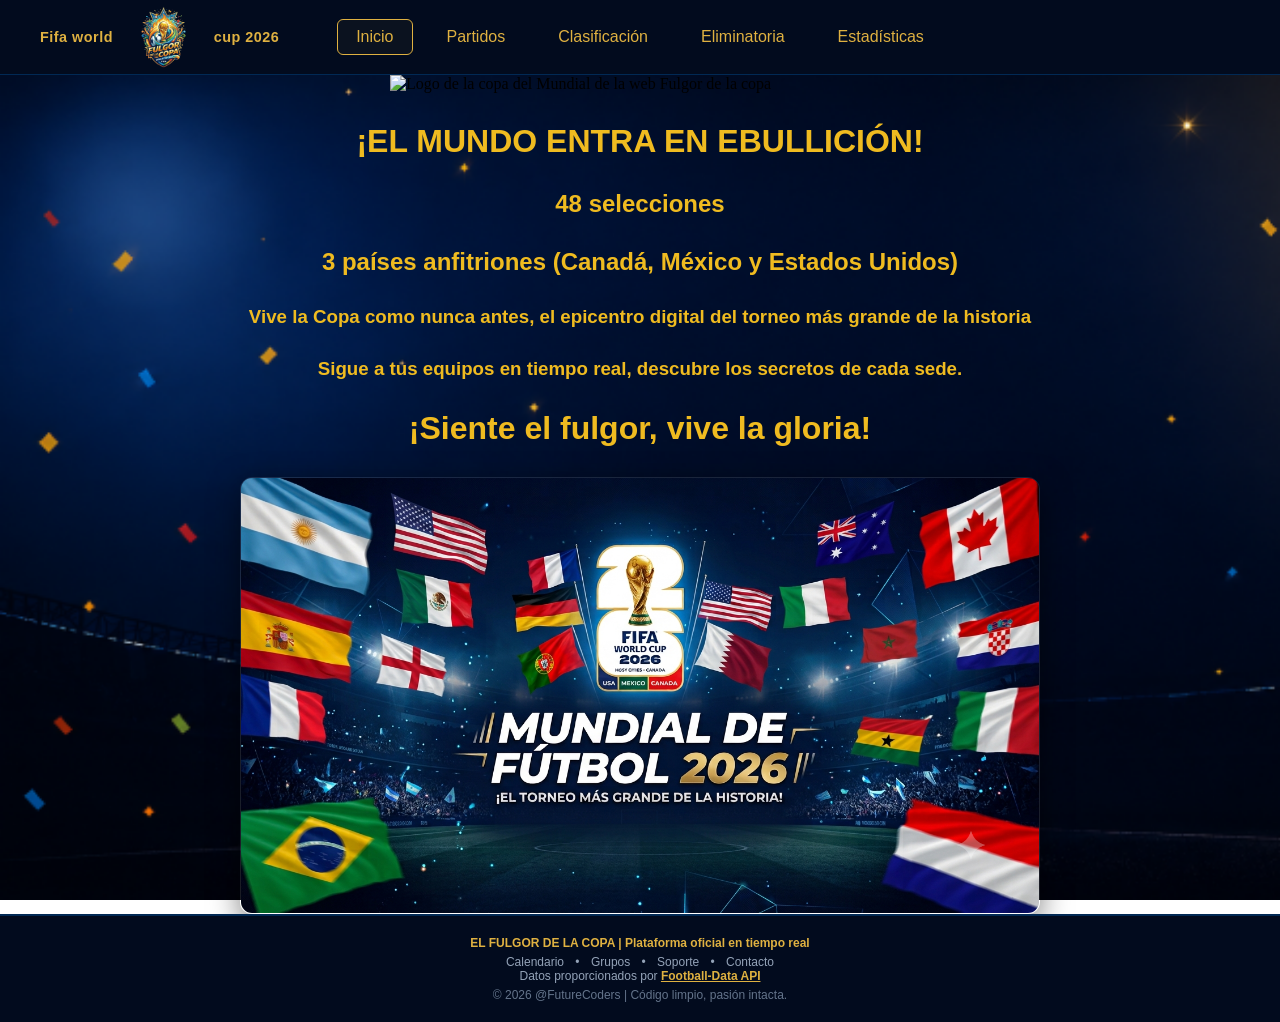
==== index.html @ fcf76574 "fix carp" ====
<!doctype html>
<html lang="es">
  <head>
    <meta charset="UTF-8" />
    <meta name="viewport" content="width=device-width, initial-scale=1.0" />
    <title>Fulgor de la Copa</title>
    <link rel="stylesheet" href="/css/index.css" />
    <link rel="stylesheet" href="/css/main.css" />
    <link rel="stylesheet" href="/css/nav.css" />
    <link rel="stylesheet" href="/css/footer.css" />
  </head>
  <body>
    <header>
      <nav id="worldNavbar"></nav>
    </header>
    <main>
      <img class="iconMundial"
        src="/img/iconMundial.png"
        alt="Logo de la copa del Mundial de la web Fulgor de la copa"
      />
    <h1>¡EL MUNDO ENTRA EN EBULLICIÓN!</h1>
<h2>48 selecciones</h2>
 <h2>3 países anfitriones (Canadá,
  México y Estados Unidos)</h2>
 <h3>Vive la Copa como nunca antes, el epicentro digital del torneo más grande de la historia</h3>
<h3> Sigue a tus equipos en tiempo real, descubre los secretos de cada sede.
 </h3>

<h1>¡Siente el fulgor, vive la gloria!</h1> 
      <img class="imgIndex"
        src="/img/imgIndex.png"
        alt="Imagen de las diferentes banderas del mundial"/>
    </main>
    <footer id="footer-placeholder"></footer>

    <div class="vignette"></div>
    <script src="/js/nav.js"></script>
    <script src="/js/footer.js"></script>
  </body>
</html>
---- css/index.css ----
:root {
    --navy-deep: #050d1f;
    --navy-mid: #0b1f3d;
    --gold: #f2a93b;
    --gold-warm: #ffcf6b;
  }

  * { margin: 0; padding: 0; box-sizing: border-box; }

  html, body {
    height: 100%;
    width: 100%;
    
  }

  body {
    position: relative;
   background-image:url("../img/background web.webp");
   background-size: cover;
   background-repeat: no-repeat;
   background-attachment: fixed;
  }
---- css/main.css ----
main{
    display: flex;
    flex-direction: column;
    align-items: center;
    gap: 30px;
}
h1,h2,h3{
    color: #EFBB20;
    text-align: center;
    font-family: 'Arial', sans-serif;
}

.index-paragraph{
    color: #EFBB20;
    text-align: center;
    width: calc(100% - 300px);
    font-family: 'source sans pro', sans-serif;
    font-size: 14px;
    z-index: 1;
}
.highlight{
    color: #EFBB20;
    font-weight: bold;
}
.iconMundial{
    display: block;
    width: 100%;
    max-width: 500px;
    height: auto;
}
.img-wrapper {
    padding: 20px;   
}

.imgIndex {
    display: block;
    width: 100%;       
    max-width: 800px;  
    margin: 0 auto;   
    height: auto;
    border-radius: 12px; 
    box-shadow: 0 10px 30px rgba(0, 0, 0, 0.5); 
    transition: transform 0.3s ease; 
    border: 1px solid rgba(255, 255, 255, 0.1); 
}
---- css/nav.css ----
:root {
  --bg-dark: #020b1e;
  --gold-main: #dfb141;
  --gold-glow: #fffbdf;
  --blue-glow: #0055a5;
  --font-nav: "Segoe UI", Arial, sans-serif;
}

nav {
  margin: 0;
  padding: 0;
}

.worldNavbar {
  display: flex;
  align-items: center;
  justify-content: space-between;
  background-color: var(--bg-dark);
  padding: 0 40px;
  border-bottom: 1px solid #0055a566;
  font-family: var(--font-nav);
  box-sizing: border-box;
  width: 100%;
  height: 75px;
}

.navLogoContainer {
  display: flex;
  align-items: center;
  gap: 0px;
  flex: 1;
}

.navTitle {
  color: var(--gold-main);
  font-size: 0.9rem;
  font-weight: 600;
  text-transform: none;
  letter-spacing: 0.5px;
}

.navLogoImg {
  height: 68px;
  width: auto;
  object-fit: contain;
  margin-left: -12px;
  margin-right: -12px;
}

.navLinks {
  display: flex;
  justify-content: center;
  align-items: center;
  gap: 15px;
  flex: 2;
}

.navItem {
  color: var(--gold-main);
  text-decoration: none;
  font-size: 1rem;
  font-weight: 500;
  padding: 8px 18px;
  border: 1px solid transparent;
  border-radius: 6px;
  transition: all 0.25s ease-in-out;
}

.navItem:hover {
  color: var(--gold-glow);
  background-color: #dfb14114;
  border-color: #dfb14140;
  box-shadow: 0 0 12px #dfb14126;
}

.navItem.active {
  border-color: var(--gold-main);
  background-color: #dfb1410a;
}

.worldNavbar::after {
  content: "";
  flex: 1;
  display: block;
}
---- css/footer.css ----
.main-footer {
  width: 100%;
  min-height: 92px;
  padding: 20px;
  background-color: var(--bg-dark);
  border-top: 2px solid #0055a566;
  color: #94a3b8;
  text-align: center;
  font-size: 0.75rem;
  position: relative;
  z-index: 10;
  font-family: var(--font-nav);
}

.footer-brand {
  color: var(--gold-main);
  font-weight: 700;
  margin-bottom: 5px;
}

.footer-links a {
  color: #94a3b8;
  text-decoration: none;
  margin: 0 8px;
  transition: all 0.25s ease-in-out;
}

.footer-links a:hover {
  color: var(--gold-glow);
  text-shadow: 0 0 8px #dfb1414d;
}

.api-credit a {
  color: var(--gold-main);
  font-weight: 600;
  text-decoration: underline;
}

.api-credit a:hover {
  color: var(--gold-glow);
}

.copyright {
  color: #64748b;
  margin-top: 5px;
}
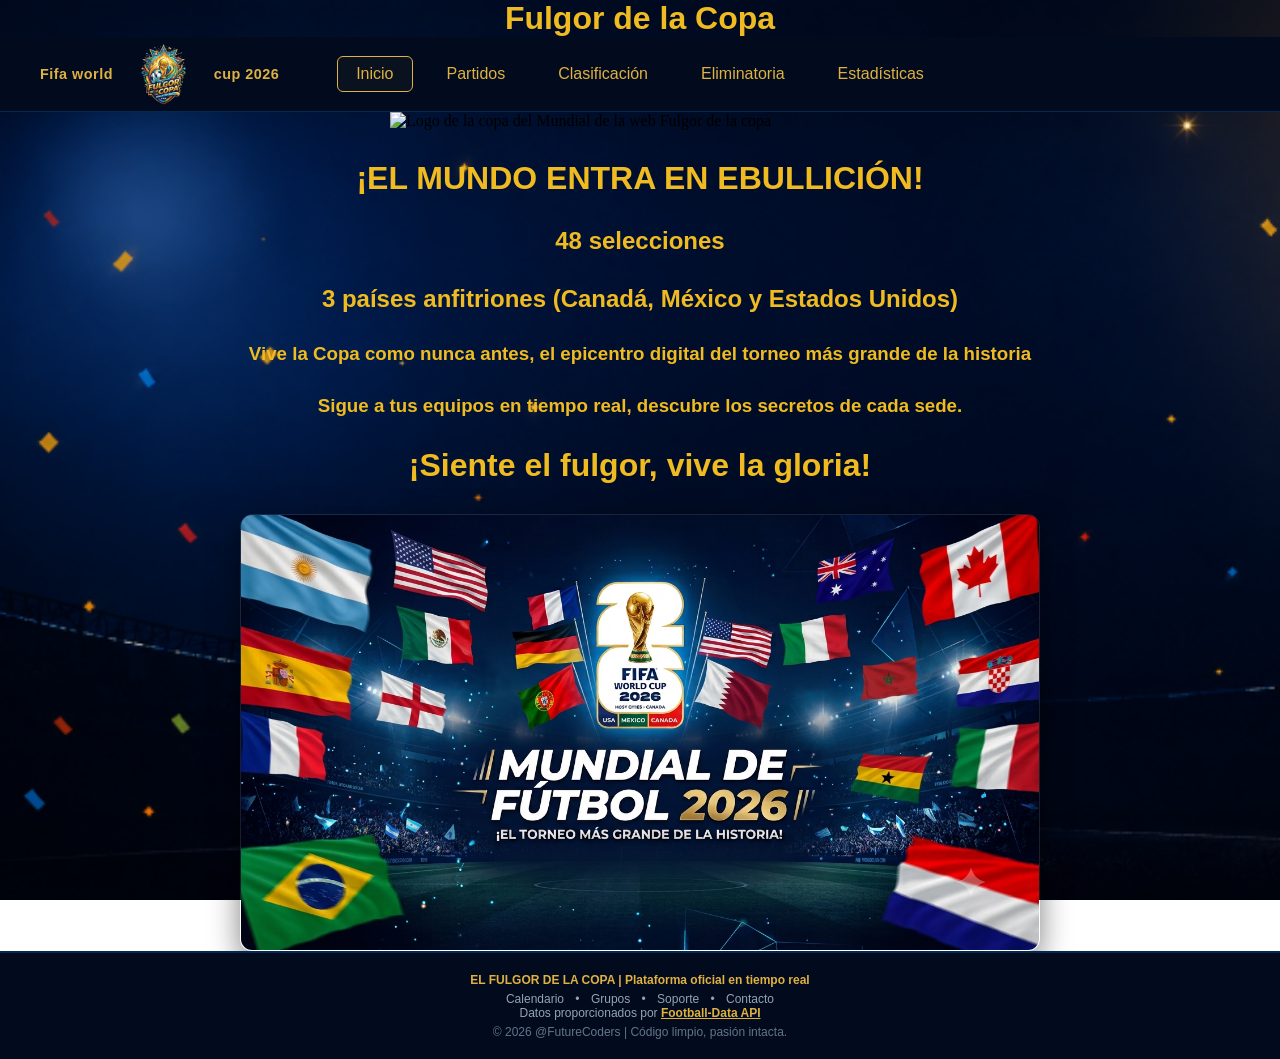
==== commit 346021da: "forzar despliegue de prueba en vercel" ====
--- a/index.html
+++ b/index.html
@@ -4,18 +4,19 @@
     <meta charset="UTF-8" />
     <meta name="viewport" content="width=device-width, initial-scale=1.0" />
     <title>Fulgor de la Copa</title>
-    <link rel="stylesheet" href="/css/index.css" />
-    <link rel="stylesheet" href="/css/main.css" />
-    <link rel="stylesheet" href="/css/nav.css" />
-    <link rel="stylesheet" href="/css/footer.css" />
+    <link rel="stylesheet" href="../css/index.css" />
+    <link rel="stylesheet" href="../css/main.css" />
+    <link rel="stylesheet" href="../css/nav.css" />
+    <link rel="stylesheet" href="../css/footer.css" />
   </head>
   <body>
     <header>
+      <h1>Fulgor de la Copa</h1>
       <nav id="worldNavbar"></nav>
     </header>
     <main>
       <img class="iconMundial"
-        src="/img/iconMundial.png"
+        src="img/iconMundial.png"
         alt="Logo de la copa del Mundial de la web Fulgor de la copa"
       />
     <h1>¡EL MUNDO ENTRA EN EBULLICIÓN!</h1>
@@ -28,13 +29,13 @@
 
 <h1>¡Siente el fulgor, vive la gloria!</h1> 
       <img class="imgIndex"
-        src="/img/imgIndex.png"
+        src="img/imgIndex.png"
         alt="Imagen de las diferentes banderas del mundial"/>
     </main>
     <footer id="footer-placeholder"></footer>
 
     <div class="vignette"></div>
-    <script src="/js/nav.js"></script>
-    <script src="/js/footer.js"></script>
+    <script src="../js/nav.js"></script>
+    <script src="../js/footer.js"></script>
   </body>
 </html>
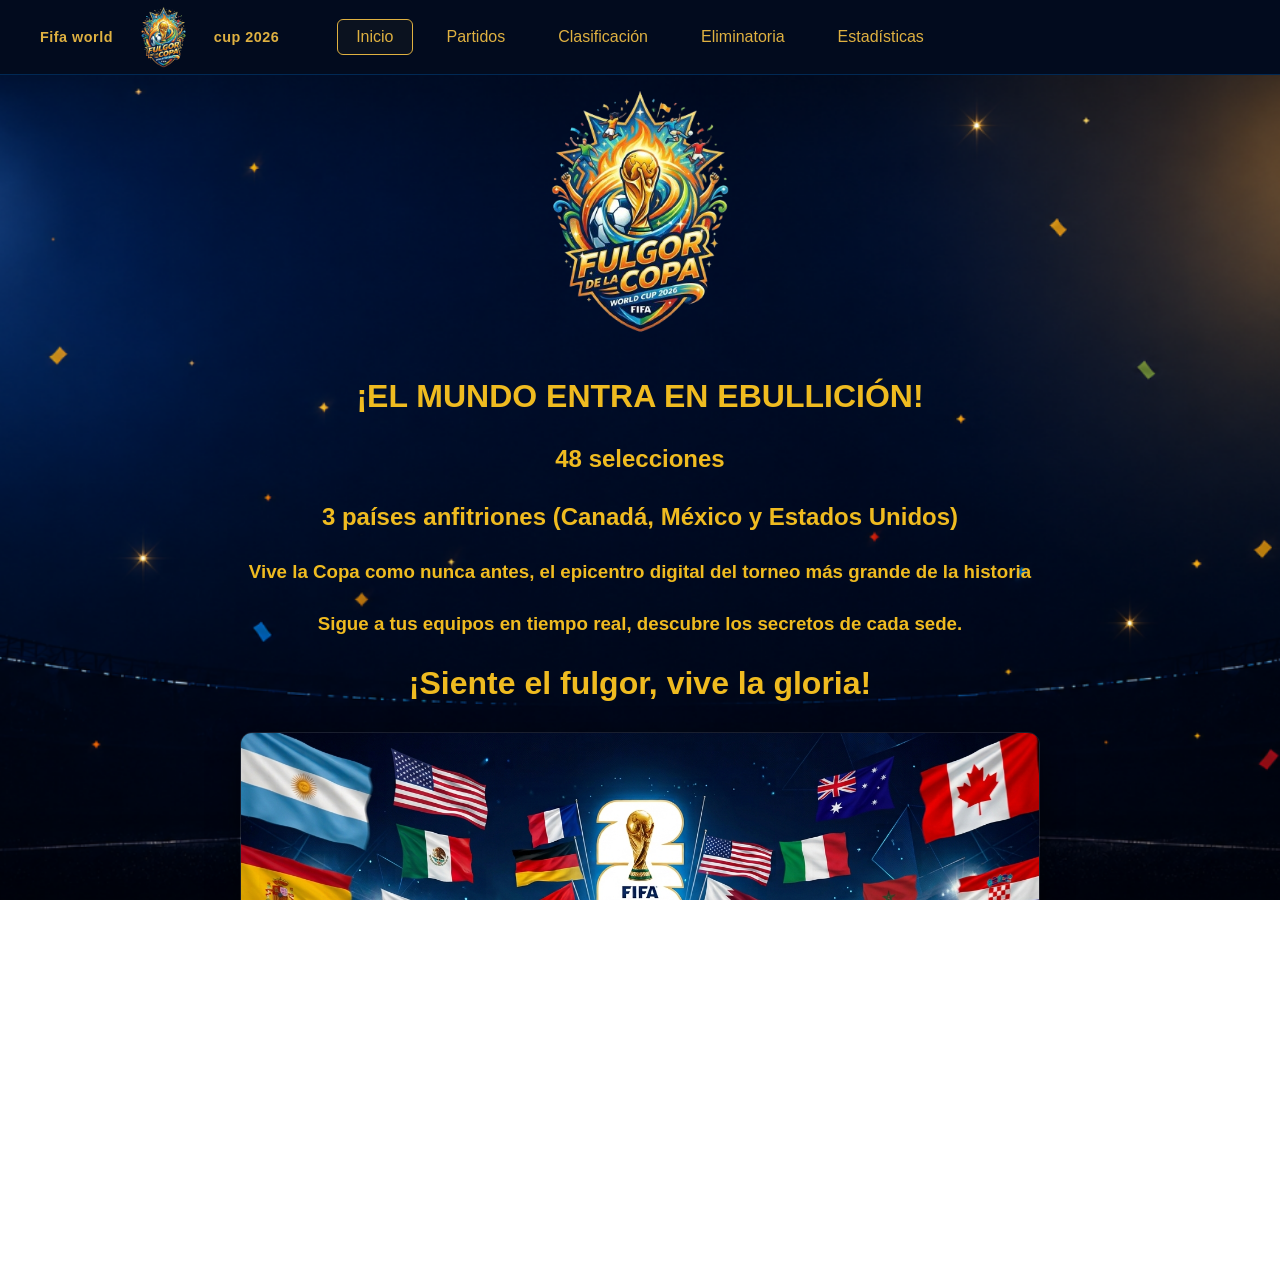
==== commit 5f198f42: "fix: usar función serverless para evitar CORS" ====
--- a/index.html
+++ b/index.html
@@ -4,33 +4,38 @@
     <meta charset="UTF-8" />
     <meta name="viewport" content="width=device-width, initial-scale=1.0" />
     <title>Fulgor de la Copa</title>
-    <link rel="stylesheet" href="../css/index.css" />
+    <link rel="stylesheet" href="../css/style.css" />
     <link rel="stylesheet" href="../css/main.css" />
     <link rel="stylesheet" href="../css/nav.css" />
     <link rel="stylesheet" href="../css/footer.css" />
   </head>
   <body>
     <header>
-      <h1>Fulgor de la Copa</h1>
       <nav id="worldNavbar"></nav>
     </header>
     <main>
-      <img class="iconMundial"
-        src="img/iconMundial.png"
+      <img
+        class="iconMundial"
+        src="../img/iconmundial.png"
         alt="Logo de la copa del Mundial de la web Fulgor de la copa"
       />
-    <h1>¡EL MUNDO ENTRA EN EBULLICIÓN!</h1>
-<h2>48 selecciones</h2>
- <h2>3 países anfitriones (Canadá,
-  México y Estados Unidos)</h2>
- <h3>Vive la Copa como nunca antes, el epicentro digital del torneo más grande de la historia</h3>
-<h3> Sigue a tus equipos en tiempo real, descubre los secretos de cada sede.
- </h3>
+      <h1>¡EL MUNDO ENTRA EN EBULLICIÓN!</h1>
+      <h2>48 selecciones</h2>
+      <h2>3 países anfitriones (Canadá, México y Estados Unidos)</h2>
+      <h3>
+        Vive la Copa como nunca antes, el epicentro digital del torneo más
+        grande de la historia
+      </h3>
+      <h3>
+        Sigue a tus equipos en tiempo real, descubre los secretos de cada sede.
+      </h3>
 
-<h1>¡Siente el fulgor, vive la gloria!</h1> 
-      <img class="imgIndex"
-        src="img/imgIndex.png"
-        alt="Imagen de las diferentes banderas del mundial"/>
+      <h1>¡Siente el fulgor, vive la gloria!</h1>
+      <img
+        class="imgIndex"
+        src="../img/imgIndex.png"
+        alt="Imagen de las diferentes banderas del mundial"
+      />
     </main>
     <footer id="footer-placeholder"></footer>
 
--- a/css/style.css
+++ b/css/style.css
@@ -0,0 +1,22 @@
+  :root {
+    --navy-deep: #050d1f;
+    --navy-mid: #0b1f3d;
+    --gold: #f2a93b;
+    --gold-warm: #ffcf6b;
+  }
+
+  * { margin: 0; padding: 0; box-sizing: border-box; }
+
+  html, body {
+    height: 100%;
+    width: 100%;
+    overflow: hidden;
+  }
+
+  body {
+    position: relative;
+    background-image: url("../img/background.webp");
+    background-size: cover;
+    background-position: center;
+    background-repeat: no-repeat;
+  }
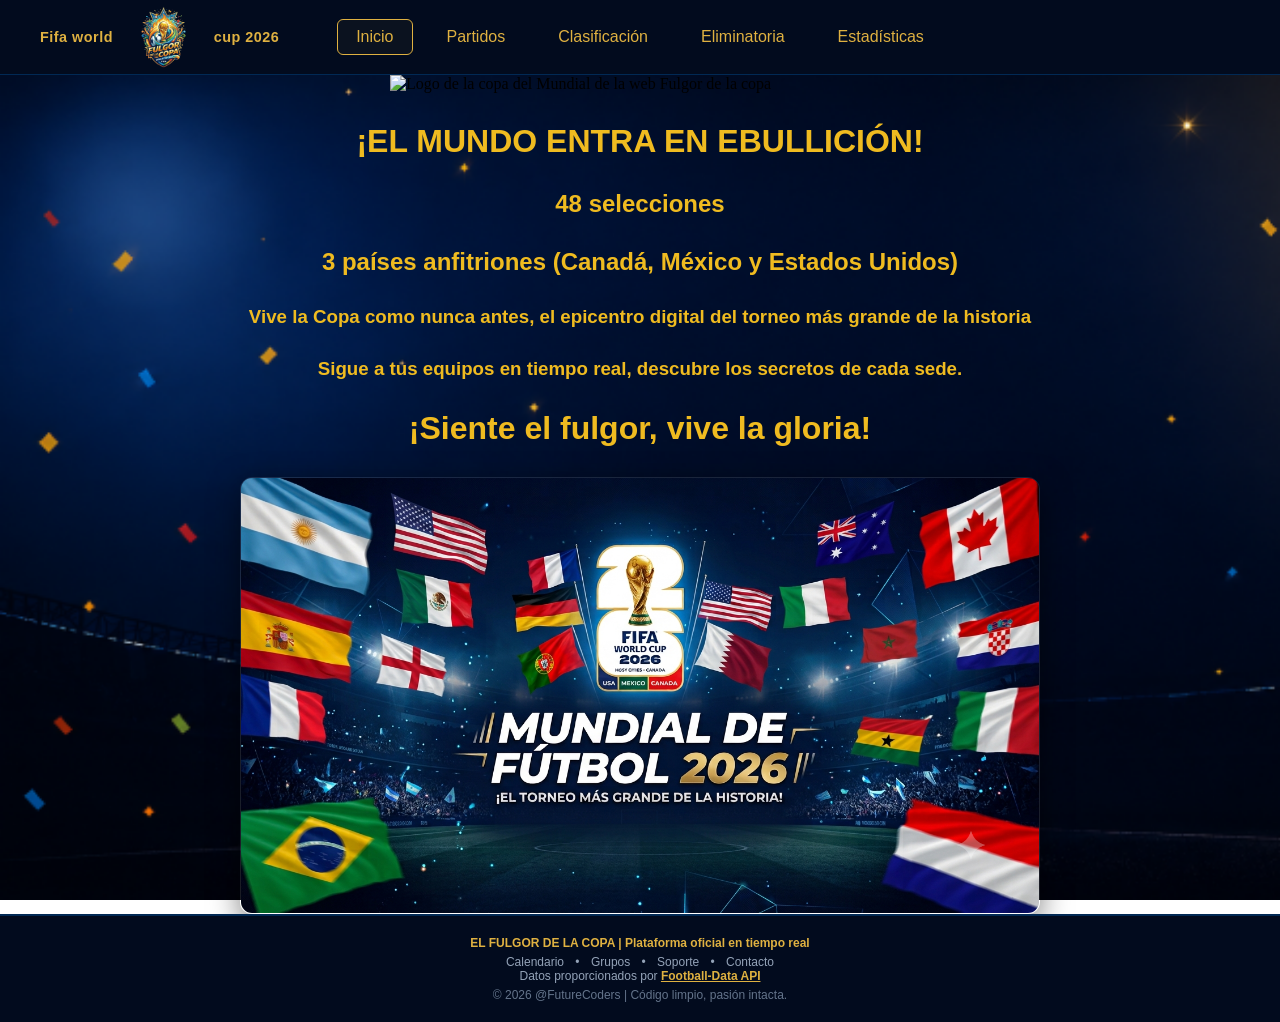
==== commit 06f610fb: "chore: verify current version" ====
--- a/index.html
+++ b/index.html
@@ -4,7 +4,7 @@
     <meta charset="UTF-8" />
     <meta name="viewport" content="width=device-width, initial-scale=1.0" />
     <title>Fulgor de la Copa</title>
-    <link rel="stylesheet" href="../css/style.css" />
+    <link rel="stylesheet" href="../css/index.css" />
     <link rel="stylesheet" href="../css/main.css" />
     <link rel="stylesheet" href="../css/nav.css" />
     <link rel="stylesheet" href="../css/footer.css" />
@@ -14,28 +14,22 @@
       <nav id="worldNavbar"></nav>
     </header>
     <main>
-      <img
-        class="iconMundial"
-        src="../img/iconmundial.png"
+      <img class="iconMundial"
+        src="../img/iconMundial.png"
         alt="Logo de la copa del Mundial de la web Fulgor de la copa"
       />
-      <h1>¡EL MUNDO ENTRA EN EBULLICIÓN!</h1>
-      <h2>48 selecciones</h2>
-      <h2>3 países anfitriones (Canadá, México y Estados Unidos)</h2>
-      <h3>
-        Vive la Copa como nunca antes, el epicentro digital del torneo más
-        grande de la historia
-      </h3>
-      <h3>
-        Sigue a tus equipos en tiempo real, descubre los secretos de cada sede.
-      </h3>
+    <h1>¡EL MUNDO ENTRA EN EBULLICIÓN!</h1>
+<h2>48 selecciones</h2>
+ <h2>3 países anfitriones (Canadá,
+  México y Estados Unidos)</h2>
+ <h3>Vive la Copa como nunca antes, el epicentro digital del torneo más grande de la historia</h3>
+<h3> Sigue a tus equipos en tiempo real, descubre los secretos de cada sede.
+ </h3>
 
-      <h1>¡Siente el fulgor, vive la gloria!</h1>
-      <img
-        class="imgIndex"
+<h1>¡Siente el fulgor, vive la gloria!</h1> 
+      <img class="imgIndex"
         src="../img/imgIndex.png"
-        alt="Imagen de las diferentes banderas del mundial"
-      />
+        alt="Imagen de las diferentes banderas del mundial"/>
     </main>
     <footer id="footer-placeholder"></footer>
 
@@ -43,4 +37,4 @@
     <script src="../js/nav.js"></script>
     <script src="../js/footer.js"></script>
   </body>
-</html>
+</html>
--- a/css/index.css
+++ b/css/index.css
@@ -0,0 +1,22 @@
+  :root {
+    --navy-deep: #050d1f;
+    --navy-mid: #0b1f3d;
+    --gold: #f2a93b;
+    --gold-warm: #ffcf6b;
+  }
+
+  * { margin: 0; padding: 0; box-sizing: border-box; }
+
+  html, body {
+    height: 100%;
+    width: 100%;
+    
+  }
+
+  body {
+    position: relative;
+   background-image:url("../img/background web.webp");
+   background-size: cover;
+   background-repeat: no-repeat;
+   background-attachment: fixed;
+  }
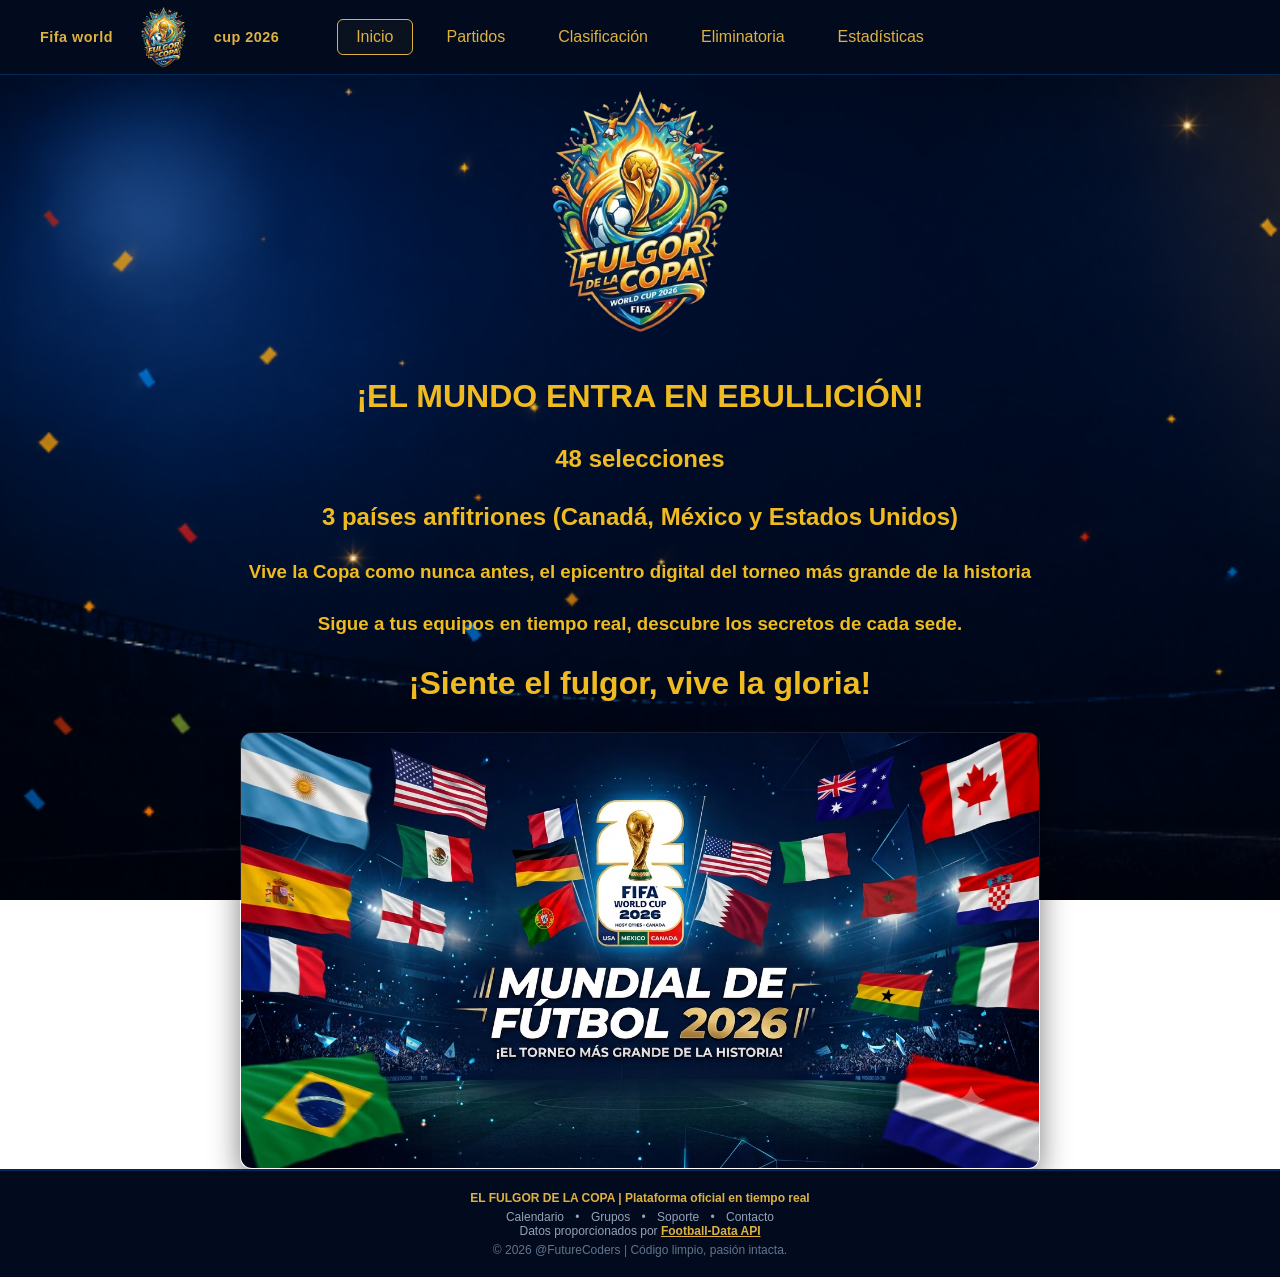
==== commit fc876337: "refactor: rename iconMundial to worldCupIcon" ====
--- a/index.html
+++ b/index.html
@@ -15,7 +15,7 @@
     </header>
     <main>
       <img class="iconMundial"
-        src="../img/iconMundial.png"
+        src="img/worldCupIcon.png"
         alt="Logo de la copa del Mundial de la web Fulgor de la copa"
       />
     <h1>¡EL MUNDO ENTRA EN EBULLICIÓN!</h1>
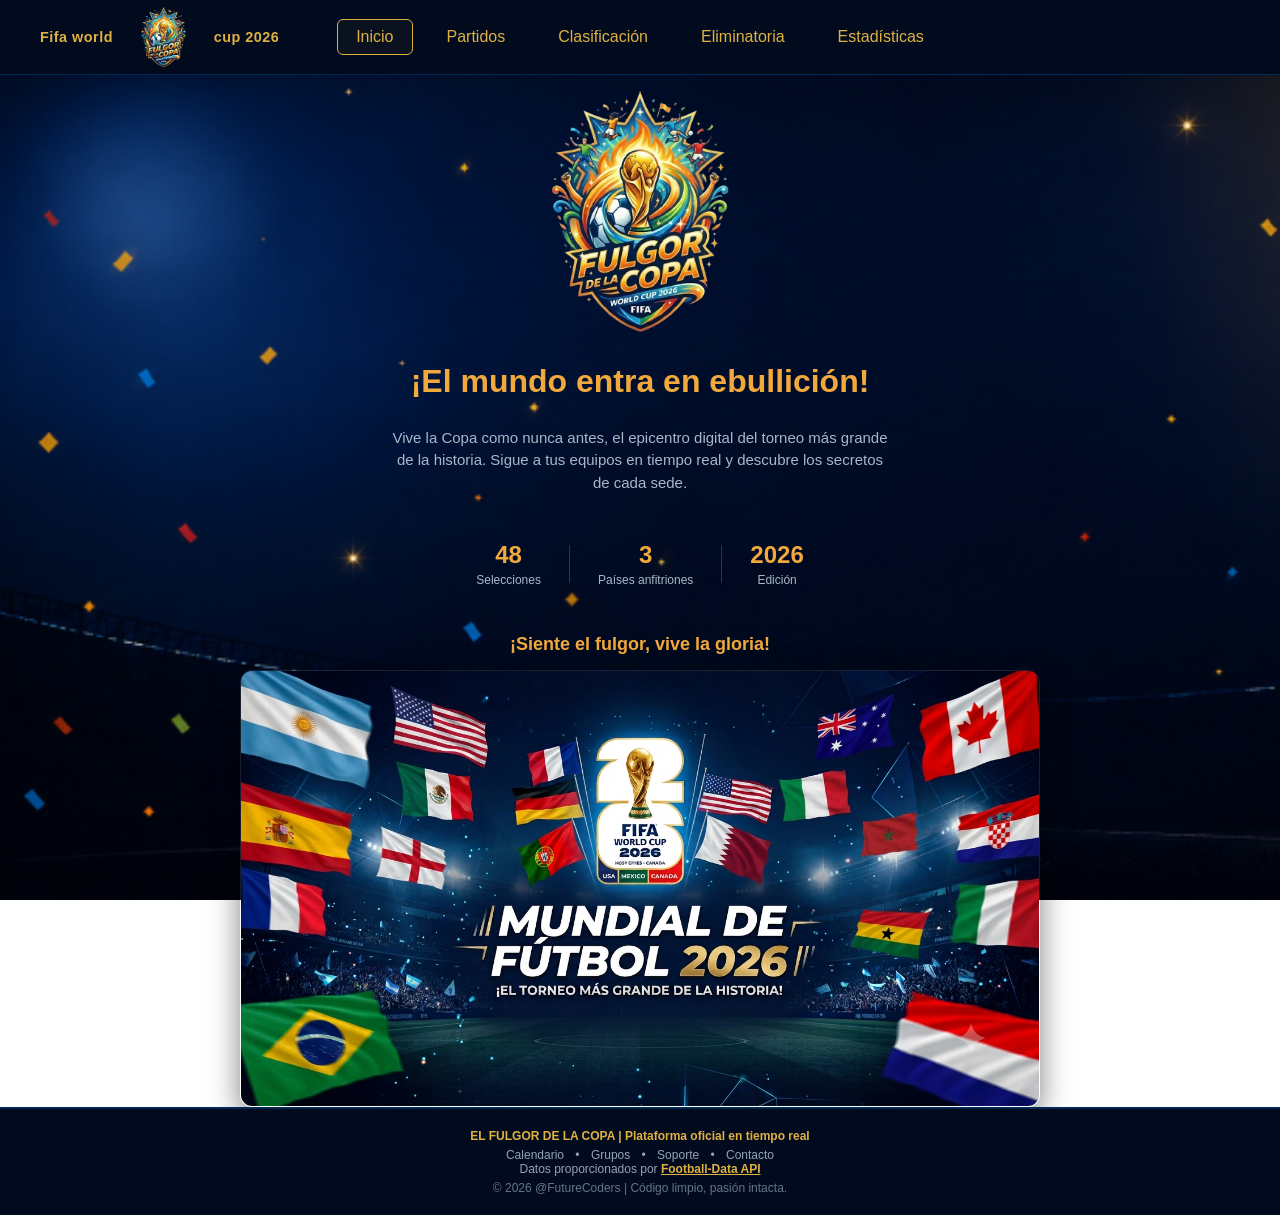
==== commit 29329aaa: "fix: redesign hero section with visual hierarchy and statistics" ====
--- a/index.html
+++ b/index.html
@@ -4,37 +4,56 @@
     <meta charset="UTF-8" />
     <meta name="viewport" content="width=device-width, initial-scale=1.0" />
     <title>Fulgor de la Copa</title>
-    <link rel="stylesheet" href="../css/index.css" />
-    <link rel="stylesheet" href="../css/main.css" />
-    <link rel="stylesheet" href="../css/nav.css" />
-    <link rel="stylesheet" href="../css/footer.css" />
+    <link rel="stylesheet" href="css/index.css" />
+    <link rel="stylesheet" href="css/main.css" />
+    <link rel="stylesheet" href="css/nav.css" />
+    <link rel="stylesheet" href="css/footer.css" />
   </head>
   <body>
     <header>
       <nav id="worldNavbar"></nav>
     </header>
     <main>
-      <img class="iconMundial"
+      <img
+        class="iconMundial"
         src="img/worldCupIcon.png"
-        alt="Logo de la copa del Mundial de la web Fulgor de la copa"
+        alt="Logo of the World Cup trophy from the website Fulgor de la Copa"
       />
-    <h1>¡EL MUNDO ENTRA EN EBULLICIÓN!</h1>
-<h2>48 selecciones</h2>
- <h2>3 países anfitriones (Canadá,
-  México y Estados Unidos)</h2>
- <h3>Vive la Copa como nunca antes, el epicentro digital del torneo más grande de la historia</h3>
-<h3> Sigue a tus equipos en tiempo real, descubre los secretos de cada sede.
- </h3>
+      <h1 class="heroTitle">¡El mundo entra en ebullición!</h1>
 
-<h1>¡Siente el fulgor, vive la gloria!</h1> 
-      <img class="imgIndex"
-        src="../img/imgIndex.png"
-        alt="Imagen de las diferentes banderas del mundial"/>
+      <p class="heroSubtitle">
+        Vive la Copa como nunca antes, el epicentro digital del torneo más
+        grande de la historia. Sigue a tus equipos en tiempo real y descubre los secretos de cada sede.
+      </p>
+
+      <div class="heroStats">
+        <div class="heroStat">
+          <span class="heroStatNumber">48</span>
+          <span class="heroStatLabel">Selecciones</span>
+        </div>
+        <div class="heroStatDivider"></div>
+        <div class="heroStat">
+          <span class="heroStatNumber">3</span>
+          <span class="heroStatLabel">Países anfitriones</span>
+        </div>
+        <div class="heroStatDivider"></div>
+        <div class="heroStat">
+          <span class="heroStatNumber">2026</span>
+          <span class="heroStatLabel">Edición</span>
+        </div>
+      </div>
+
+      <p class="heroTagline">¡Siente el fulgor, vive la gloria!</p>
+      <img
+        class="imgIndex"
+        src="img/imgIndex.png"
+        alt="Image of the different flags of the World Cup"
+      />
     </main>
     <footer id="footer-placeholder"></footer>
 
     <div class="vignette"></div>
-    <script src="../js/nav.js"></script>
-    <script src="../js/footer.js"></script>
+    <script src="js/nav.js"></script>
+    <script src="js/footer.js"></script>
   </body>
 </html>
--- a/css/main.css
+++ b/css/main.css
@@ -1,46 +1,86 @@
-main{
-    display: flex;
-    flex-direction: column;
-    align-items: center;
-    gap: 30px;
-}
-h1,h2,h3{
-    color: #EFBB20;
-    text-align: center;
-    font-family: 'Arial', sans-serif;
+:root {
+  --gold: #f2a93b;
 }
 
-.index-paragraph{
-    color: #EFBB20;
-    text-align: center;
-    width: calc(100% - 300px);
-    font-family: 'source sans pro', sans-serif;
-    font-size: 14px;
-    z-index: 1;
+main {
+  display: flex;
+  flex-direction: column;
+  align-items: center;
+  gap: 15px;
+  font-family: "Poppins", sans-serif;
 }
-.highlight{
-    color: #EFBB20;
-    font-weight: bold;
-}
-.iconMundial{
-    display: block;
-    width: 100%;
-    max-width: 500px;
-    height: auto;
-}
-.img-wrapper {
-    padding: 20px;   
+
+.iconMundial {
+  display: block;
+  width: 100%;
+  max-width: 500px;
+  height: auto;
 }
 
 .imgIndex {
-    display: block;
-    width: 100%;       
-    max-width: 800px;  
-    margin: 0 auto;   
-    height: auto;
-    border-radius: 12px; 
-    box-shadow: 0 10px 30px rgba(0, 0, 0, 0.5); 
-    transition: transform 0.3s ease; 
-    border: 1px solid rgba(255, 255, 255, 0.1); 
+  display: block;
+  width: 100%;
+  max-width: 800px;
+  margin: 0 auto;
+  height: auto;
+  border-radius: 12px;
+  box-shadow: 0 10px 30px rgba(0, 0, 0, 0.5);
+  transition: transform 0.3s ease;
+  border: 1px solid rgba(255, 255, 255, 0.1);
 }
 
+.heroTitle {
+  color: var(--gold);
+  text-align: center;
+  font-size: 32px;
+  font-weight: 700;
+  margin-bottom: 12px;
+}
+
+.heroSubtitle {
+  text-align: center;
+  color: #a9b7ca;
+  font-size: 15px;
+  line-height: 1.5;
+  max-width: 500px;
+  margin: 0 auto 32px;
+}
+
+.heroStats {
+  display: flex;
+  justify-content: center;
+  align-items: center;
+  margin-bottom: 32px;
+}
+
+.heroStat {
+  display: flex;
+  flex-direction: column;
+  align-items: center;
+  padding: 0 28px;
+}
+
+.heroStatNumber {
+  font-size: 24px;
+  font-weight: 700;
+  color: var(--gold);
+}
+
+.heroStatLabel {
+  font-size: 12px;
+  color: #a9b7ca;
+  margin-top: 4px;
+}
+
+.heroStatDivider {
+  width: 1px;
+  height: 38px;
+  background-color: rgba(242, 169, 59, 0.25);
+}
+
+.heroTagline {
+  text-align: center;
+  color: var(--gold);
+  font-size: 18px;
+  font-weight: 600;
+}
